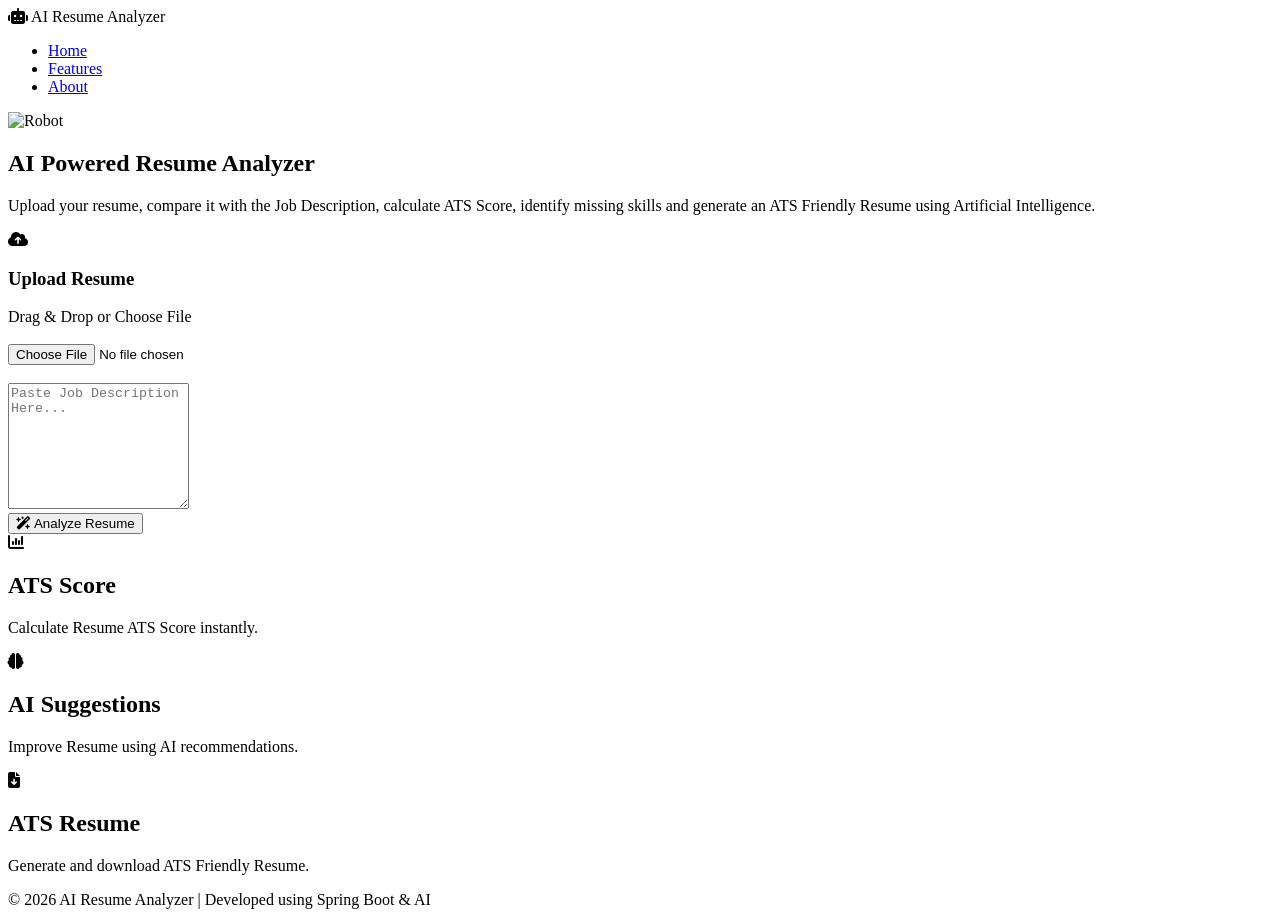
==== src/main/resources/templates/index.html @ 900b4673 "first commit" ====
<!DOCTYPE html>
<html lang="en" xmlns:th="http://www.thymeleaf.org">

<head>

    <meta charset="UTF-8">

    <meta name="viewport" content="width=device-width, initial-scale=1.0">

    <title>AI Resume Analyzer</title>

    <link rel="stylesheet" th:href="@{/css/style.css}">

    <link href="https://fonts.googleapis.com/css2?family=Poppins:wght@300;400;500;600;700;800&display=swap" rel="stylesheet">

    <link rel="stylesheet"
          href="https://cdnjs.cloudflare.com/ajax/libs/font-awesome/6.7.2/css/all.min.css">

</head>

<body>

<div class="background">

    <div class="circle one"></div>
    <div class="circle two"></div>

</div>

<nav>

    <div class="logo">

        <i class="fa-solid fa-robot"></i>

        AI Resume Analyzer

    </div>

    <ul>

        <li><a href="#">Home</a></li>

        <li><a href="#">Features</a></li>

        <li><a href="#">About</a></li>

    </ul>

</nav>

<section class="hero">

    <div class="left">

        <img
                th:src="@{/images/robot.jpg}"
                alt="Robot"
                class="robot-image">

    </div>

    <div class="right">

        <h1>

            AI Powered Resume Analyzer

        </h1>

        <p>

            Upload your resume, compare it with the Job Description,
            calculate ATS Score, identify missing skills and generate
            an ATS Friendly Resume using Artificial Intelligence.

        </p>

        <form>

            <div class="upload-box">

                <i class="fa-solid fa-cloud-arrow-up upload-icon"></i>

                <h3>

                    Upload Resume

                </h3>

                <span>

                    Drag & Drop or Choose File

                </span>

                <br><br>

                <input type="file">

            </div>

            <br>

            <textarea
                    placeholder="Paste Job Description Here..."
                    rows="8"></textarea>

            <br>

            <button>

                <i class="fa-solid fa-wand-magic-sparkles"></i>

                Analyze Resume

            </button>

        </form>

    </div>

</section>

<section class="features">

    <div class="feature-card">

        <i class="fa-solid fa-chart-column"></i>

        <h2>

            ATS Score

        </h2>

        <p>

            Calculate Resume ATS Score instantly.

        </p>

    </div>

    <div class="feature-card">

        <i class="fa-solid fa-brain"></i>

        <h2>

            AI Suggestions

        </h2>

        <p>

            Improve Resume using AI recommendations.

        </p>

    </div>

    <div class="feature-card">

        <i class="fa-solid fa-file-arrow-down"></i>

        <h2>

            ATS Resume

        </h2>

        <p>

            Generate and download ATS Friendly Resume.

        </p>

    </div>

</section>

<footer>

    © 2026 AI Resume Analyzer | Developed using Spring Boot & AI

</footer>

<script th:src="@{/js/script.js}"></script>

</body>

</html>
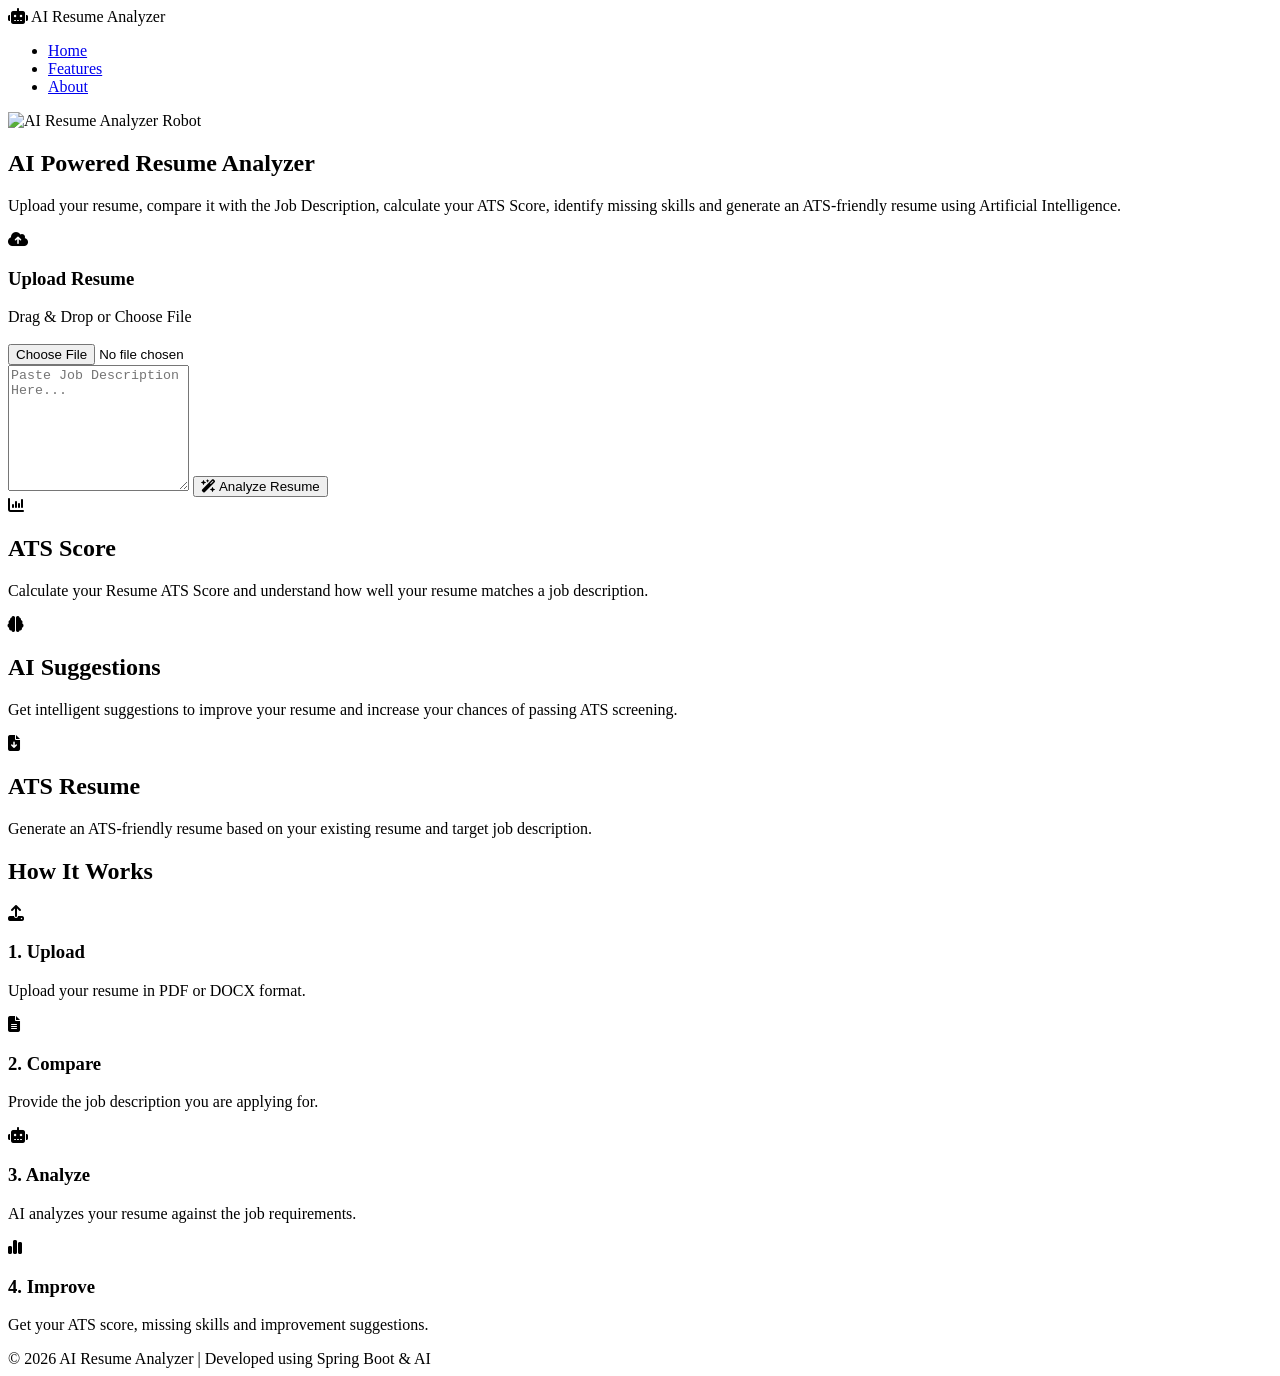
==== commit 1bb5a245: "Phase 2 - Resume upload and validation" ====
--- a/src/main/resources/templates/index.html
+++ b/src/main/resources/templates/index.html
@@ -9,10 +9,14 @@
 
     <title>AI Resume Analyzer</title>
 
+    <!-- Main CSS -->
     <link rel="stylesheet" th:href="@{/css/style.css}">
 
-    <link href="https://fonts.googleapis.com/css2?family=Poppins:wght@300;400;500;600;700;800&display=swap" rel="stylesheet">
-
+    <!-- Google Font -->
+    <link href="https://fonts.googleapis.com/css2?family=Poppins:wght@300;400;500;600;700;800&display=swap"
+          rel="stylesheet">
+
+    <!-- Font Awesome -->
     <link rel="stylesheet"
           href="https://cdnjs.cloudflare.com/ajax/libs/font-awesome/6.7.2/css/all.min.css">
 
@@ -20,13 +24,23 @@
 
 <body>
 
+<!-- ==========================================
+     ANIMATED BACKGROUND
+     ========================================== -->
+
 <div class="background">
 
     <div class="circle one"></div>
+
     <div class="circle two"></div>
 
 </div>
 
+
+<!-- ==========================================
+     NAVIGATION BAR
+     ========================================== -->
+
 <nav>
 
     <div class="logo">
@@ -39,27 +53,44 @@
 
     <ul>
 
-        <li><a href="#">Home</a></li>
-
-        <li><a href="#">Features</a></li>
-
-        <li><a href="#">About</a></li>
+        <li>
+            <a href="#">Home</a>
+        </li>
+
+        <li>
+            <a href="#features">Features</a>
+        </li>
+
+        <li>
+            <a href="#about">About</a>
+        </li>
 
     </ul>
 
 </nav>
 
+
+<!-- ==========================================
+     HERO SECTION
+     ========================================== -->
+
 <section class="hero">
+
+
+    <!-- LEFT SIDE - ROBOT -->
 
     <div class="left">
 
         <img
                 th:src="@{/images/robot.jpg}"
-                alt="Robot"
+                alt="AI Resume Analyzer Robot"
                 class="robot-image">
 
     </div>
 
+
+    <!-- RIGHT SIDE - RESUME ANALYZER -->
+
     <div class="right">
 
         <h1>
@@ -68,47 +99,73 @@
 
         </h1>
 
+
         <p>
 
             Upload your resume, compare it with the Job Description,
-            calculate ATS Score, identify missing skills and generate
-            an ATS Friendly Resume using Artificial Intelligence.
+            calculate your ATS Score, identify missing skills and
+            generate an ATS-friendly resume using Artificial Intelligence.
 
         </p>
 
-        <form>
+
+        <!-- ==========================================
+             RESUME FORM
+             ========================================== -->
+
+        <form id="resumeForm"
+              enctype="multipart/form-data">
+
+
+            <!-- RESUME UPLOAD -->
 
             <div class="upload-box">
 
                 <i class="fa-solid fa-cloud-arrow-up upload-icon"></i>
 
+
                 <h3>
 
                     Upload Resume
 
                 </h3>
 
-                <span>
+
+                <span id="uploadText">
 
                     Drag & Drop or Choose File
 
                 </span>
 
-                <br><br>
-
-                <input type="file">
+
+                <br>
+                <br>
+
+
+                <input
+                        type="file"
+                        id="resumeFile"
+                        name="resume"
+                        accept=".pdf,.docx">
+
 
             </div>
 
-            <br>
+
+            <!-- JOB DESCRIPTION -->
 
             <textarea
+                    id="jobDescription"
+                    name="jobDescription"
                     placeholder="Paste Job Description Here..."
                     rows="8"></textarea>
 
-            <br>
-
-            <button>
+
+            <!-- ANALYZE BUTTON -->
+
+            <button
+                    type="submit"
+                    id="analyzeButton">
 
                 <i class="fa-solid fa-wand-magic-sparkles"></i>
 
@@ -116,63 +173,91 @@
 
             </button>
 
+
         </form>
 
     </div>
 
 </section>
 
-<section class="features">
+
+<!-- ==========================================
+     FEATURES SECTION
+     ========================================== -->
+
+<section class="features"
+         id="features">
+
+
+    <!-- FEATURE 1 -->
 
     <div class="feature-card">
 
         <i class="fa-solid fa-chart-column"></i>
 
+
         <h2>
 
             ATS Score
 
         </h2>
 
+
         <p>
 
-            Calculate Resume ATS Score instantly.
+            Calculate your Resume ATS Score
+            and understand how well your resume
+            matches a job description.
 
         </p>
 
     </div>
 
+
+    <!-- FEATURE 2 -->
+
     <div class="feature-card">
 
         <i class="fa-solid fa-brain"></i>
 
+
         <h2>
 
             AI Suggestions
 
         </h2>
 
+
         <p>
 
-            Improve Resume using AI recommendations.
+            Get intelligent suggestions to improve
+            your resume and increase your chances
+            of passing ATS screening.
 
         </p>
 
     </div>
 
+
+    <!-- FEATURE 3 -->
+
     <div class="feature-card">
 
         <i class="fa-solid fa-file-arrow-down"></i>
 
+
         <h2>
 
             ATS Resume
 
         </h2>
 
+
         <p>
 
-            Generate and download ATS Friendly Resume.
+            Generate an ATS-friendly resume based
+            on your existing resume and target
+            job description.
 
         </p>
 
@@ -180,12 +265,121 @@
 
 </section>
 
+
+<!-- ==========================================
+     ABOUT SECTION
+     ========================================== -->
+
+<section class="about"
+         id="about">
+
+    <h2>
+
+        How It Works
+
+    </h2>
+
+
+    <div class="about-steps">
+
+
+        <div class="step">
+
+            <i class="fa-solid fa-upload"></i>
+
+            <h3>
+
+                1. Upload
+
+            </h3>
+
+            <p>
+
+                Upload your resume in PDF or DOCX format.
+
+            </p>
+
+        </div>
+
+
+        <div class="step">
+
+            <i class="fa-solid fa-file-lines"></i>
+
+            <h3>
+
+                2. Compare
+
+            </h3>
+
+            <p>
+
+                Provide the job description you are applying for.
+
+            </p>
+
+        </div>
+
+
+        <div class="step">
+
+            <i class="fa-solid fa-robot"></i>
+
+            <h3>
+
+                3. Analyze
+
+            </h3>
+
+            <p>
+
+                AI analyzes your resume against the job requirements.
+
+            </p>
+
+        </div>
+
+
+        <div class="step">
+
+            <i class="fa-solid fa-chart-simple"></i>
+
+            <h3>
+
+                4. Improve
+
+            </h3>
+
+            <p>
+
+                Get your ATS score, missing skills and improvement suggestions.
+
+            </p>
+
+        </div>
+
+    </div>
+
+</section>
+
+
+<!-- ==========================================
+     FOOTER
+     ========================================== -->
+
 <footer>
 
-    © 2026 AI Resume Analyzer | Developed using Spring Boot & AI
+    © 2026 AI Resume Analyzer
+    |
+    Developed using Spring Boot & AI
 
 </footer>
 
+
+<!-- ==========================================
+     JAVASCRIPT
+     ========================================== -->
+
 <script th:src="@{/js/script.js}"></script>
 
 </body>
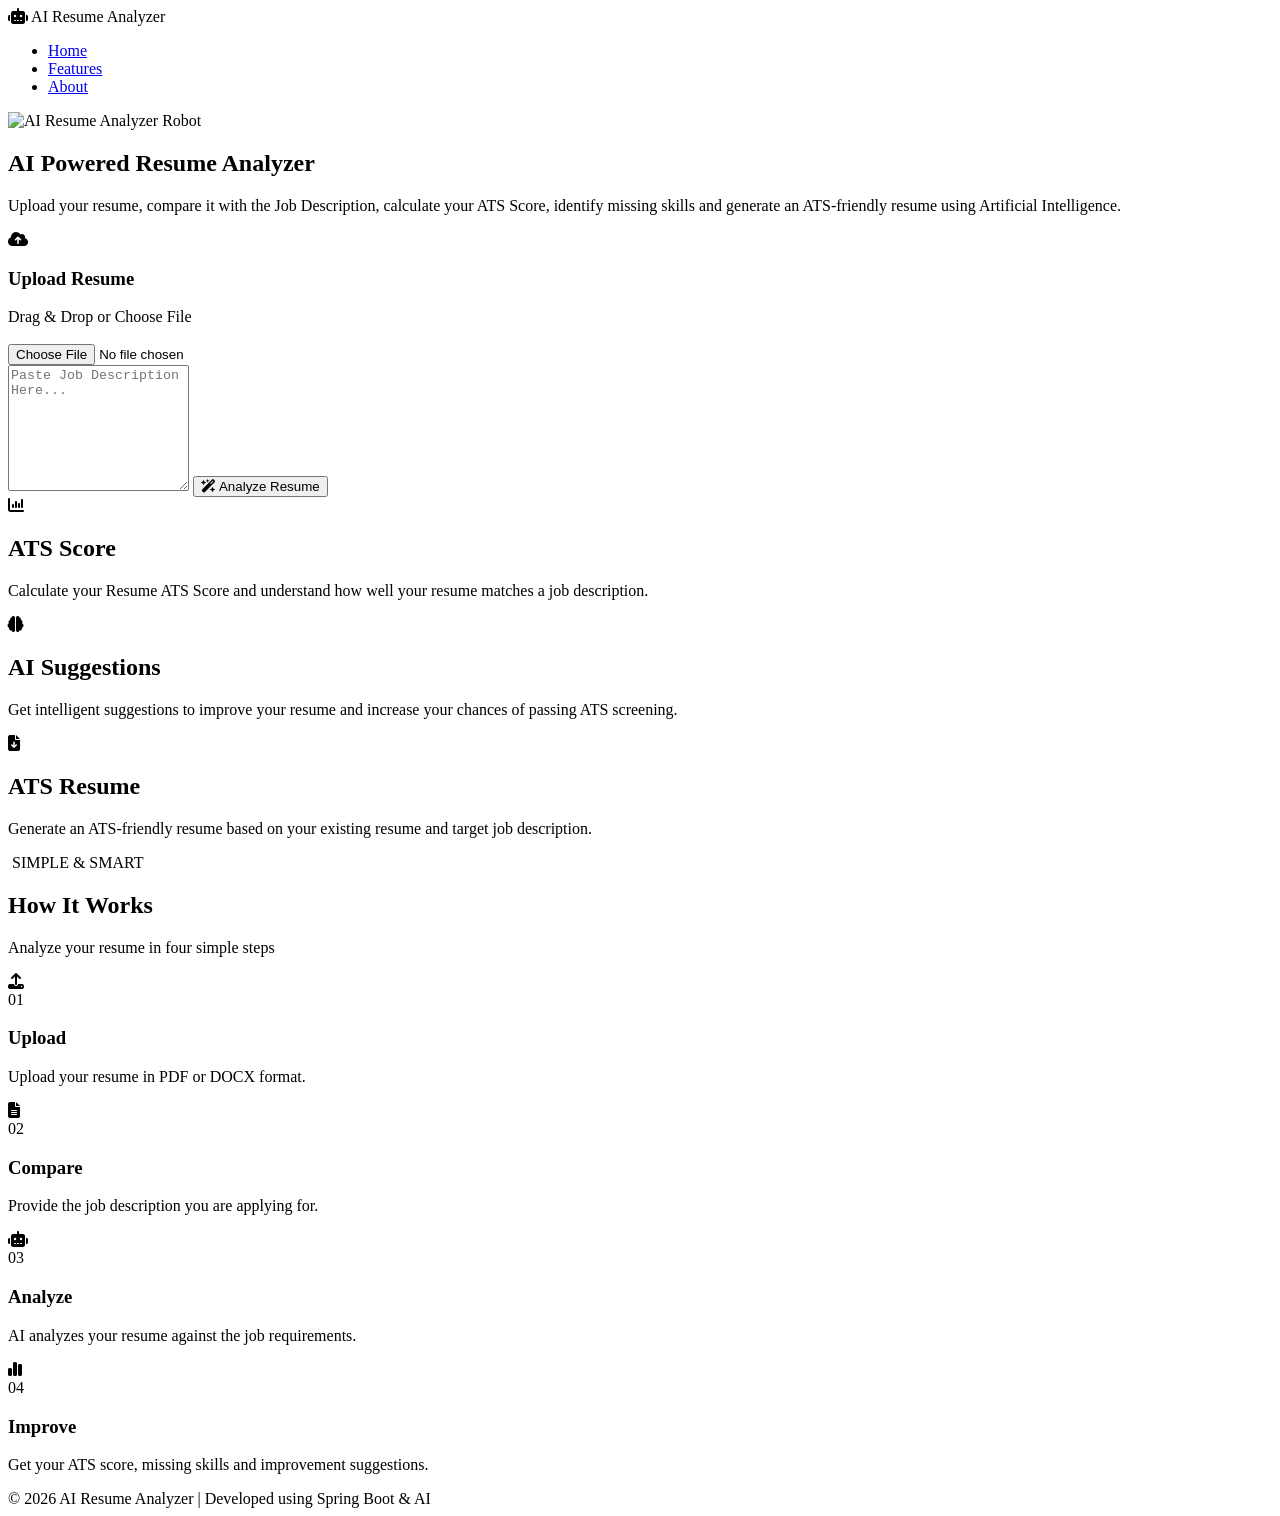
==== commit ad3dcea5: "Improve homepage UI and How It Works section" ====
--- a/src/main/resources/templates/index.html
+++ b/src/main/resources/templates/index.html
@@ -5,12 +5,14 @@
 
     <meta charset="UTF-8">
 
-    <meta name="viewport" content="width=device-width, initial-scale=1.0">
+    <meta name="viewport"
+          content="width=device-width, initial-scale=1.0">
 
     <title>AI Resume Analyzer</title>
 
     <!-- Main CSS -->
-    <link rel="stylesheet" th:href="@{/css/style.css}">
+    <link rel="stylesheet"
+          th:href="@{/css/style.css}">
 
     <!-- Google Font -->
     <link href="https://fonts.googleapis.com/css2?family=Poppins:wght@300;400;500;600;700;800&display=swap"
@@ -22,11 +24,13 @@
 
 </head>
 
+
 <body>
 
-<!-- ==========================================
-     ANIMATED BACKGROUND
-     ========================================== -->
+
+<!-- =====================================================
+     BACKGROUND
+     ===================================================== -->
 
 <div class="background">
 
@@ -37,9 +41,9 @@
 </div>
 
 
-<!-- ==========================================
-     NAVIGATION BAR
-     ========================================== -->
+<!-- =====================================================
+     NAVBAR
+     ===================================================== -->
 
 <nav>
 
@@ -50,6 +54,7 @@
         AI Resume Analyzer
 
     </div>
+
 
     <ul>
 
@@ -70,9 +75,9 @@
 </nav>
 
 
-<!-- ==========================================
+<!-- =====================================================
      HERO SECTION
-     ========================================== -->
+     ===================================================== -->
 
 <section class="hero">
 
@@ -89,7 +94,7 @@
     </div>
 
 
-    <!-- RIGHT SIDE - RESUME ANALYZER -->
+    <!-- RIGHT SIDE - ANALYZER -->
 
     <div class="right">
 
@@ -109,9 +114,9 @@
         </p>
 
 
-        <!-- ==========================================
+        <!-- =================================================
              RESUME FORM
-             ========================================== -->
+             ================================================= -->
 
         <form id="resumeForm"
               enctype="multipart/form-data">
@@ -119,7 +124,8 @@
 
             <!-- RESUME UPLOAD -->
 
-            <div class="upload-box">
+            <div class="upload-box"
+                 id="uploadBox">
 
                 <i class="fa-solid fa-cloud-arrow-up upload-icon"></i>
 
@@ -148,7 +154,6 @@
                         name="resume"
                         accept=".pdf,.docx">
 
-
             </div>
 
 
@@ -181,9 +186,10 @@
 </section>
 
 
-<!-- ==========================================
+
+<!-- =====================================================
      FEATURES SECTION
-     ========================================== -->
+     ===================================================== -->
 
 <section class="features"
          id="features">
@@ -266,33 +272,73 @@
 </section>
 
 
-<!-- ==========================================
-     ABOUT SECTION
-     ========================================== -->
+
+<!-- =====================================================
+     HOW IT WORKS / ABOUT
+     ===================================================== -->
 
 <section class="about"
          id="about">
 
-    <h2>
-
-        How It Works
-
-    </h2>
-
+
+    <div class="about-header">
+
+        <span class="about-label">
+
+            <i class="fa-solid fa-sparkles"></i>
+
+            SIMPLE & SMART
+
+        </span>
+
+
+        <h2>
+
+            How It Works
+
+        </h2>
+
+
+        <p>
+
+            Analyze your resume in four simple steps
+
+        </p>
+
+    </div>
+
+
+
+    <!-- STEPS -->
 
     <div class="about-steps">
 
 
+        <!-- STEP 1 -->
+
         <div class="step">
 
-            <i class="fa-solid fa-upload"></i>
+            <div class="step-icon">
+
+                <i class="fa-solid fa-upload"></i>
+
+            </div>
+
+
+            <span class="step-number">
+
+                01
+
+            </span>
+
 
             <h3>
 
-                1. Upload
+                Upload
 
             </h3>
 
+
             <p>
 
                 Upload your resume in PDF or DOCX format.
@@ -302,16 +348,32 @@
         </div>
 
 
+
+        <!-- STEP 2 -->
+
         <div class="step">
 
-            <i class="fa-solid fa-file-lines"></i>
+            <div class="step-icon">
+
+                <i class="fa-solid fa-file-lines"></i>
+
+            </div>
+
+
+            <span class="step-number">
+
+                02
+
+            </span>
+
 
             <h3>
 
-                2. Compare
+                Compare
 
             </h3>
 
+
             <p>
 
                 Provide the job description you are applying for.
@@ -321,16 +383,32 @@
         </div>
 
 
+
+        <!-- STEP 3 -->
+
         <div class="step">
 
-            <i class="fa-solid fa-robot"></i>
+            <div class="step-icon">
+
+                <i class="fa-solid fa-robot"></i>
+
+            </div>
+
+
+            <span class="step-number">
+
+                03
+
+            </span>
+
 
             <h3>
 
-                3. Analyze
+                Analyze
 
             </h3>
 
+
             <p>
 
                 AI analyzes your resume against the job requirements.
@@ -340,48 +418,71 @@
         </div>
 
 
+
+        <!-- STEP 4 -->
+
         <div class="step">
 
-            <i class="fa-solid fa-chart-simple"></i>
+            <div class="step-icon">
+
+                <i class="fa-solid fa-chart-simple"></i>
+
+            </div>
+
+
+            <span class="step-number">
+
+                04
+
+            </span>
+
 
             <h3>
 
-                4. Improve
+                Improve
 
             </h3>
 
+
             <p>
 
-                Get your ATS score, missing skills and improvement suggestions.
+                Get your ATS score, missing skills and
+                improvement suggestions.
 
             </p>
 
         </div>
 
+
     </div>
 
 </section>
 
 
-<!-- ==========================================
+
+<!-- =====================================================
      FOOTER
-     ========================================== -->
+     ===================================================== -->
 
 <footer>
 
     © 2026 AI Resume Analyzer
-    |
+
+    <span>|</span>
+
     Developed using Spring Boot & AI
 
 </footer>
 
 
-<!-- ==========================================
+
+<!-- =====================================================
      JAVASCRIPT
-     ========================================== -->
+     ===================================================== -->
 
 <script th:src="@{/js/script.js}"></script>
 
+
 </body>
 
 </html>
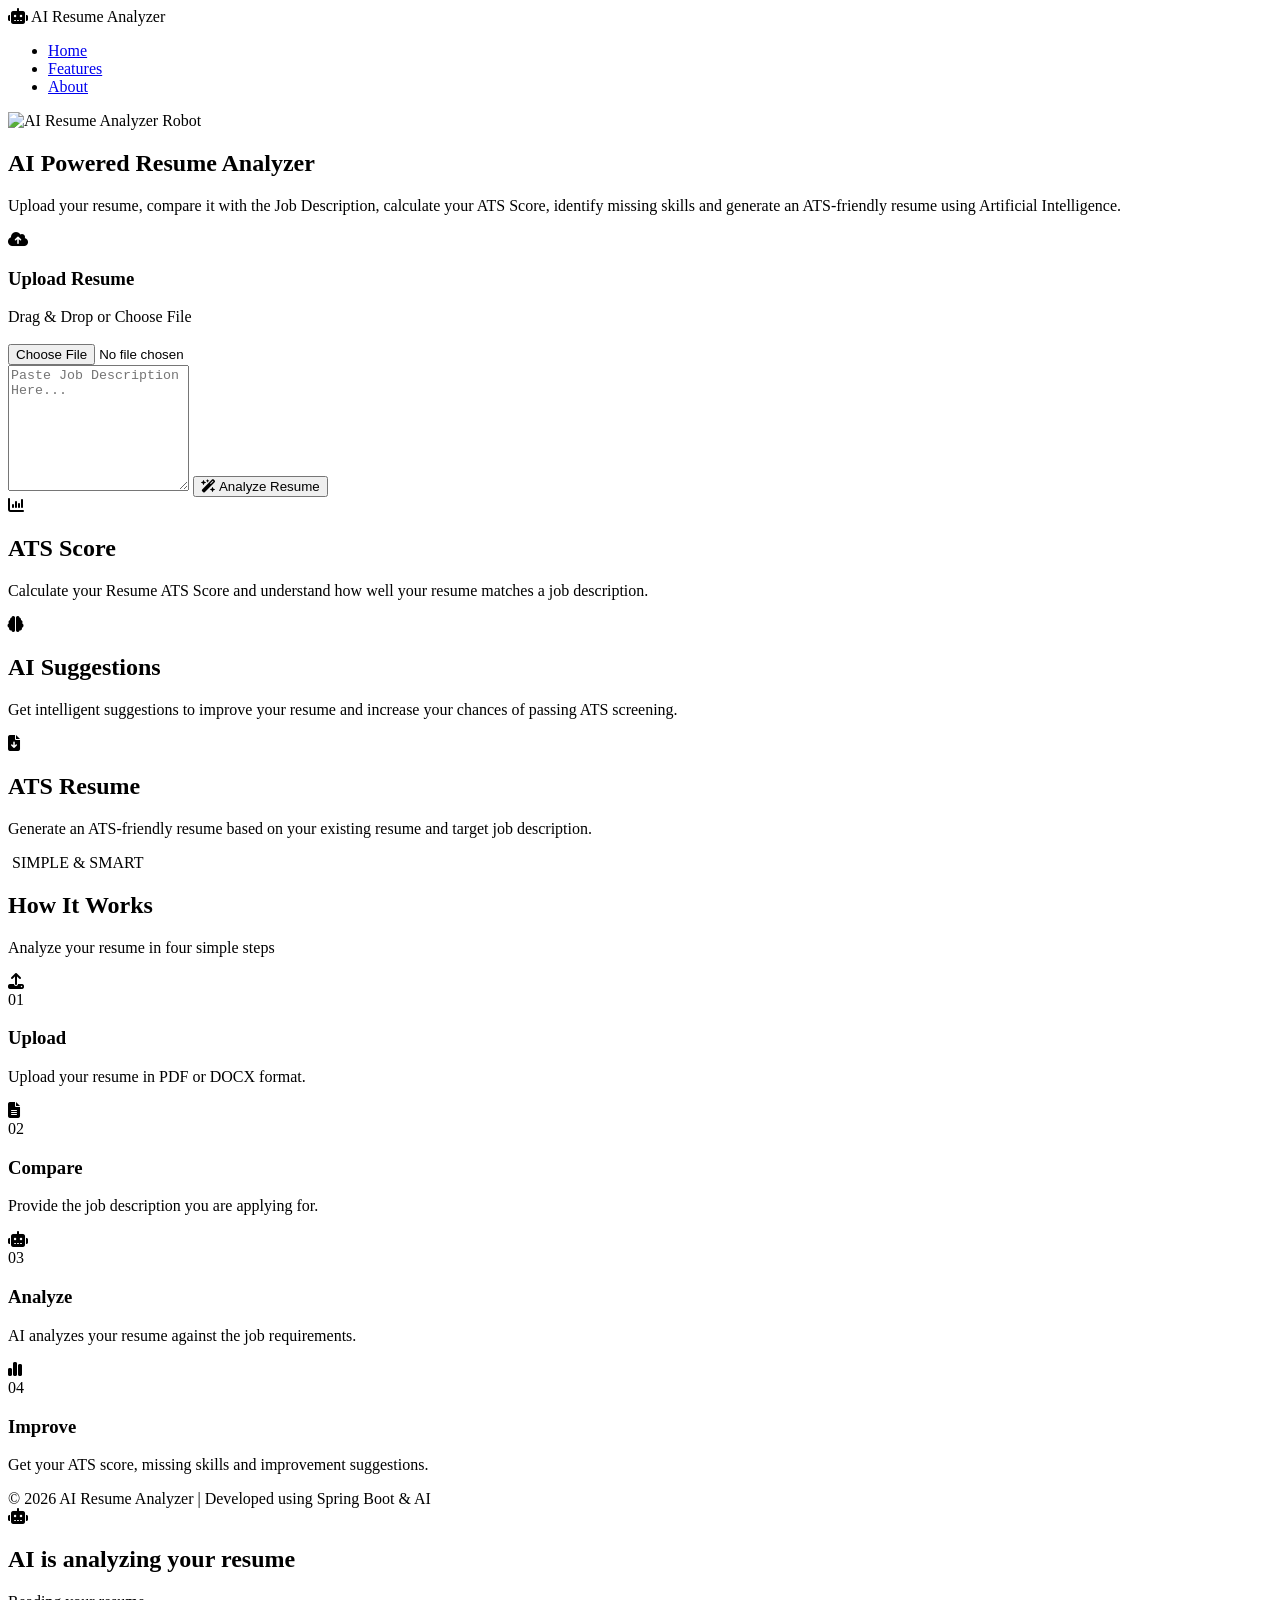
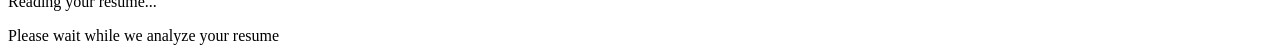
==== commit d08cb3f5: "Add AI resume analysis loading animation" ====
--- a/src/main/resources/templates/index.html
+++ b/src/main/resources/templates/index.html
@@ -474,7 +474,62 @@
 
 </footer>
 
-
+<!-- =====================================================
+     AI ANALYSIS LOADING OVERLAY
+     ===================================================== -->
+
+<div id="aiLoadingOverlay" class="ai-loading-overlay">
+
+    <div class="ai-loading-card">
+
+        <div class="ai-orbit">
+
+            <div class="orbit orbit-one"></div>
+
+            <div class="orbit orbit-two"></div>
+
+            <div class="ai-core">
+
+                <i class="fa-solid fa-robot"></i>
+
+            </div>
+
+        </div>
+
+
+        <h2>
+
+            AI is analyzing your resume
+
+        </h2>
+
+
+        <p id="aiLoadingMessage">
+
+            Reading your resume...
+
+        </p>
+
+
+        <div class="ai-progress-container">
+
+            <div
+                    id="aiProgressBar"
+                    class="ai-progress-bar">
+            </div>
+
+        </div>
+
+
+        <span class="ai-loading-subtext">
+
+            Please wait while we analyze your resume
+
+        </span>
+
+    </div>
+
+</div>
 
 <!-- =====================================================
      JAVASCRIPT
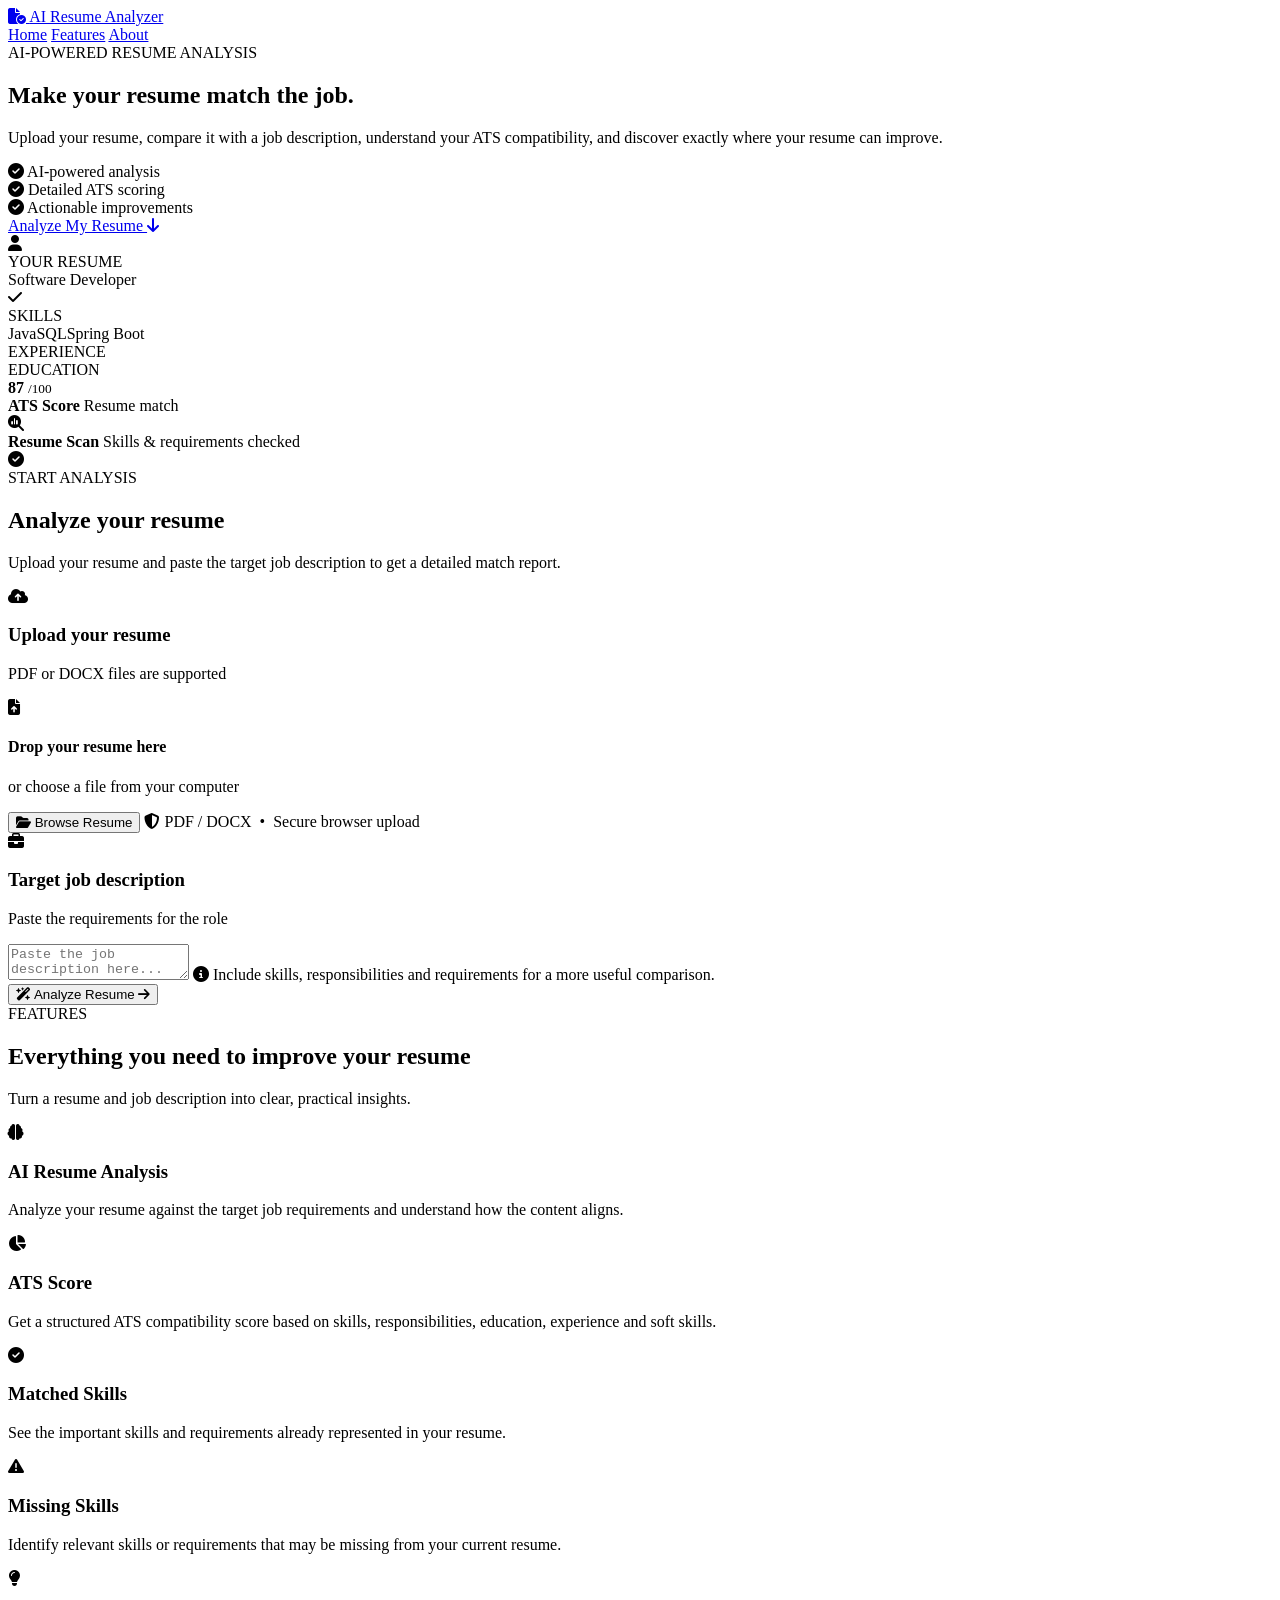
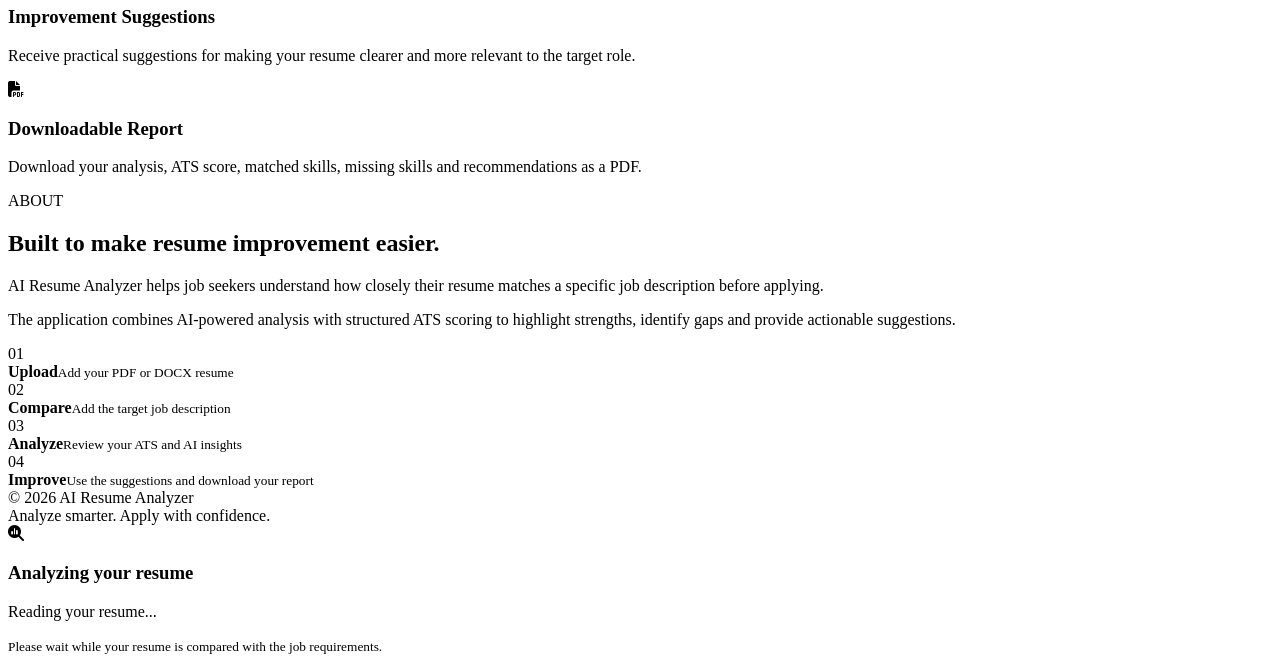
==== commit 852854ef: "Redesign resume analyzer home page" ====
--- a/src/main/resources/templates/index.html
+++ b/src/main/resources/templates/index.html
@@ -1,543 +1,293 @@
 <!DOCTYPE html>
 <html lang="en" xmlns:th="http://www.thymeleaf.org">
-
 <head>
-
     <meta charset="UTF-8">
-
-    <meta name="viewport"
-          content="width=device-width, initial-scale=1.0">
-
+    <meta name="viewport" content="width=device-width, initial-scale=1.0">
     <title>AI Resume Analyzer</title>
 
-    <!-- Main CSS -->
-    <link rel="stylesheet"
-          th:href="@{/css/style.css}">
-
-    <!-- Google Font -->
-    <link href="https://fonts.googleapis.com/css2?family=Poppins:wght@300;400;500;600;700;800&display=swap"
-          rel="stylesheet">
-
-    <!-- Font Awesome -->
-    <link rel="stylesheet"
-          href="https://cdnjs.cloudflare.com/ajax/libs/font-awesome/6.7.2/css/all.min.css">
-
+    <link rel="preconnect" href="https://fonts.googleapis.com">
+    <link rel="preconnect" href="https://fonts.gstatic.com" crossorigin>
+    <link href="https://fonts.googleapis.com/css2?family=Inter:wght@400;500;600;700;800&family=Poppins:wght@500;600;700;800&display=swap" rel="stylesheet">
+    <link rel="stylesheet" href="https://cdnjs.cloudflare.com/ajax/libs/font-awesome/6.7.2/css/all.min.css">
+    <link rel="stylesheet" th:href="@{/css/style.css}">
 </head>
 
-
 <body>
-
-
-<!-- =====================================================
-     BACKGROUND
-     ===================================================== -->
-
-<div class="background">
-
-    <div class="circle one"></div>
-
-    <div class="circle two"></div>
-
+<div class="site-bg"></div>
+
+<header class="navbar">
+    <a href="/" class="brand">
+        <span class="brand-mark"><i class="fa-solid fa-file-circle-check"></i></span>
+        <span>AI Resume Analyzer</span>
+    </a>
+
+    <nav class="nav-links">
+        <a href="#home">Home</a>
+        <a href="#features">Features</a>
+        <a href="#about">About</a>
+    </nav>
+</header>
+
+<main>
+    <!-- HERO -->
+    <section id="home" class="hero section-shell">
+        <div class="hero-copy">
+            <div class="eyebrow">
+                <span class="eyebrow-dot"></span>
+                AI-POWERED RESUME ANALYSIS
+            </div>
+
+            <h1>
+                Make your resume
+                <span>match the job.</span>
+            </h1>
+
+            <p class="hero-description">
+                Upload your resume, compare it with a job description,
+                understand your ATS compatibility, and discover exactly
+                where your resume can improve.
+            </p>
+
+            <div class="hero-points">
+                <div><i class="fa-solid fa-circle-check"></i> AI-powered analysis</div>
+                <div><i class="fa-solid fa-circle-check"></i> Detailed ATS scoring</div>
+                <div><i class="fa-solid fa-circle-check"></i> Actionable improvements</div>
+            </div>
+
+            <a href="#analyze" class="hero-cta">
+                Analyze My Resume <i class="fa-solid fa-arrow-down"></i>
+            </a>
+        </div>
+
+        <!-- CSS / HTML resume illustration: no external image required -->
+        <div class="hero-visual" aria-label="Resume analysis illustration">
+            <div class="glow-orb orb-one"></div>
+            <div class="glow-orb orb-two"></div>
+
+            <div class="resume-sheet">
+                <div class="resume-top">
+                    <div class="avatar-placeholder"><i class="fa-solid fa-user"></i></div>
+                    <div>
+                        <div class="resume-name">YOUR RESUME</div>
+                        <div class="resume-role">Software Developer</div>
+                    </div>
+                    <div class="resume-check"><i class="fa-solid fa-check"></i></div>
+                </div>
+
+                <div class="resume-line long"></div>
+                <div class="resume-line medium"></div>
+
+                <div class="mini-heading">SKILLS</div>
+                <div class="skill-row">
+                    <span>Java</span><span>SQL</span><span>Spring Boot</span>
+                </div>
+
+                <div class="mini-heading">EXPERIENCE</div>
+                <div class="resume-line long"></div>
+                <div class="resume-line short"></div>
+
+                <div class="mini-heading">EDUCATION</div>
+                <div class="resume-line medium"></div>
+            </div>
+
+            <div class="ats-badge">
+                <div class="ats-ring">
+                    <strong>87</strong>
+                    <small>/100</small>
+                </div>
+                <div>
+                    <strong>ATS Score</strong>
+                    <span>Resume match</span>
+                </div>
+            </div>
+
+            <div class="scan-card">
+                <i class="fa-solid fa-magnifying-glass-chart"></i>
+                <div>
+                    <strong>Resume Scan</strong>
+                    <span>Skills & requirements checked</span>
+                </div>
+                <i class="fa-solid fa-circle-check scan-ok"></i>
+            </div>
+        </div>
+    </section>
+
+    <!-- ANALYZER -->
+    <section id="analyze" class="analyzer-section section-shell">
+        <div class="section-heading centered">
+            <span class="section-label">START ANALYSIS</span>
+            <h2>Analyze your resume</h2>
+            <p>Upload your resume and paste the target job description to get a detailed match report.</p>
+        </div>
+
+        <form id="resumeForm" class="analyzer-grid">
+            <div class="upload-card">
+                <div class="card-heading">
+                    <div class="heading-icon"><i class="fa-solid fa-cloud-arrow-up"></i></div>
+                    <div>
+                        <h3>Upload your resume</h3>
+                        <p>PDF or DOCX files are supported</p>
+                    </div>
+                </div>
+
+                <div id="uploadBox" class="upload-zone">
+                    <input id="resumeFile" type="file" accept=".pdf,.docx" hidden>
+
+                    <div class="upload-icon-wrap">
+                        <i class="fa-solid fa-file-arrow-up"></i>
+                    </div>
+
+                    <h4 id="uploadText">Drop your resume here</h4>
+                    <p>or choose a file from your computer</p>
+
+                    <button type="button" class="browse-button"
+                            onclick="document.getElementById('resumeFile').click()">
+                        <i class="fa-solid fa-folder-open"></i>
+                        Browse Resume
+                    </button>
+
+                    <span class="upload-note">
+                        <i class="fa-solid fa-shield-halved"></i>
+                        PDF / DOCX &nbsp;•&nbsp; Secure browser upload
+                    </span>
+                </div>
+            </div>
+
+            <div class="jd-card">
+                <div class="card-heading">
+                    <div class="heading-icon"><i class="fa-solid fa-briefcase"></i></div>
+                    <div>
+                        <h3>Target job description</h3>
+                        <p>Paste the requirements for the role</p>
+                    </div>
+                </div>
+
+                <div class="textarea-wrap">
+                    <textarea id="jobDescription" name="jobDescription"
+                              placeholder="Paste the job description here...
+
+Example:
+• Java and Spring Boot
+• REST APIs
+• SQL
+• Good communication skills
+• Bachelor's degree in Computer Science"></textarea>
+                    <span class="textarea-hint"><i class="fa-solid fa-circle-info"></i> Include skills, responsibilities and requirements for a more useful comparison.</span>
+                </div>
+
+                <button id="analyzeButton" type="submit" class="analyze-button">
+                    <i class="fa-solid fa-wand-magic-sparkles"></i>
+                    Analyze Resume
+                    <i class="fa-solid fa-arrow-right"></i>
+                </button>
+            </div>
+        </form>
+    </section>
+
+    <!-- FEATURES -->
+    <section id="features" class="content-section section-shell">
+        <div class="section-heading centered">
+            <span class="section-label">FEATURES</span>
+            <h2>Everything you need to improve your resume</h2>
+            <p>Turn a resume and job description into clear, practical insights.</p>
+        </div>
+
+        <div class="feature-grid">
+            <article class="feature-card">
+                <div class="feature-icon"><i class="fa-solid fa-brain"></i></div>
+                <h3>AI Resume Analysis</h3>
+                <p>Analyze your resume against the target job requirements and understand how the content aligns.</p>
+            </article>
+
+            <article class="feature-card">
+                <div class="feature-icon"><i class="fa-solid fa-chart-pie"></i></div>
+                <h3>ATS Score</h3>
+                <p>Get a structured ATS compatibility score based on skills, responsibilities, education, experience and soft skills.</p>
+            </article>
+
+            <article class="feature-card">
+                <div class="feature-icon"><i class="fa-solid fa-circle-check"></i></div>
+                <h3>Matched Skills</h3>
+                <p>See the important skills and requirements already represented in your resume.</p>
+            </article>
+
+            <article class="feature-card">
+                <div class="feature-icon"><i class="fa-solid fa-triangle-exclamation"></i></div>
+                <h3>Missing Skills</h3>
+                <p>Identify relevant skills or requirements that may be missing from your current resume.</p>
+            </article>
+
+            <article class="feature-card">
+                <div class="feature-icon"><i class="fa-solid fa-lightbulb"></i></div>
+                <h3>Improvement Suggestions</h3>
+                <p>Receive practical suggestions for making your resume clearer and more relevant to the target role.</p>
+            </article>
+
+            <article class="feature-card">
+                <div class="feature-icon"><i class="fa-solid fa-file-pdf"></i></div>
+                <h3>Downloadable Report</h3>
+                <p>Download your analysis, ATS score, matched skills, missing skills and recommendations as a PDF.</p>
+            </article>
+        </div>
+    </section>
+
+    <!-- ABOUT -->
+    <section id="about" class="about-section section-shell">
+        <div class="about-panel">
+            <div class="about-copy">
+                <span class="section-label">ABOUT</span>
+                <h2>Built to make resume improvement easier.</h2>
+                <p>
+                    AI Resume Analyzer helps job seekers understand how closely their resume
+                    matches a specific job description before applying.
+                </p>
+                <p>
+                    The application combines AI-powered analysis with structured ATS scoring
+                    to highlight strengths, identify gaps and provide actionable suggestions.
+                </p>
+            </div>
+
+            <div class="workflow">
+                <div class="workflow-step">
+                    <span>01</span>
+                    <div><strong>Upload</strong><small>Add your PDF or DOCX resume</small></div>
+                </div>
+                <div class="workflow-line"></div>
+                <div class="workflow-step">
+                    <span>02</span>
+                    <div><strong>Compare</strong><small>Add the target job description</small></div>
+                </div>
+                <div class="workflow-line"></div>
+                <div class="workflow-step">
+                    <span>03</span>
+                    <div><strong>Analyze</strong><small>Review your ATS and AI insights</small></div>
+                </div>
+                <div class="workflow-line"></div>
+                <div class="workflow-step">
+                    <span>04</span>
+                    <div><strong>Improve</strong><small>Use the suggestions and download your report</small></div>
+                </div>
+            </div>
+        </div>
+    </section>
+</main>
+
+<footer class="footer">
+    <div>© 2026 AI Resume Analyzer</div>
+    <div>Analyze smarter. Apply with confidence.</div>
+</footer>
+
+<!-- Existing loading overlay IDs are intentionally preserved for script.js -->
+<div id="aiLoadingOverlay" class="loading-overlay">
+    <div class="loading-card">
+        <div class="loading-spinner"><i class="fa-solid fa-magnifying-glass-chart"></i></div>
+        <h3>Analyzing your resume</h3>
+        <p id="aiLoadingMessage">Reading your resume...</p>
+        <div class="progress-track"><div id="aiProgressBar" class="progress-bar"></div></div>
+        <small>Please wait while your resume is compared with the job requirements.</small>
+    </div>
 </div>
 
-
-<!-- =====================================================
-     NAVBAR
-     ===================================================== -->
-
-<nav>
-
-    <div class="logo">
-
-        <i class="fa-solid fa-robot"></i>
-
-        AI Resume Analyzer
-
-    </div>
-
-
-    <ul>
-
-        <li>
-            <a href="#">Home</a>
-        </li>
-
-        <li>
-            <a href="#features">Features</a>
-        </li>
-
-        <li>
-            <a href="#about">About</a>
-        </li>
-
-    </ul>
-
-</nav>
-
-
-<!-- =====================================================
-     HERO SECTION
-     ===================================================== -->
-
-<section class="hero">
-
-
-    <!-- LEFT SIDE - ROBOT -->
-
-    <div class="left">
-
-        <img
-                th:src="@{/images/robot.jpg}"
-                alt="AI Resume Analyzer Robot"
-                class="robot-image">
-
-    </div>
-
-
-    <!-- RIGHT SIDE - ANALYZER -->
-
-    <div class="right">
-
-        <h1>
-
-            AI Powered Resume Analyzer
-
-        </h1>
-
-
-        <p>
-
-            Upload your resume, compare it with the Job Description,
-            calculate your ATS Score, identify missing skills and
-            generate an ATS-friendly resume using Artificial Intelligence.
-
-        </p>
-
-
-        <!-- =================================================
-             RESUME FORM
-             ================================================= -->
-
-        <form id="resumeForm"
-              enctype="multipart/form-data">
-
-
-            <!-- RESUME UPLOAD -->
-
-            <div class="upload-box"
-                 id="uploadBox">
-
-                <i class="fa-solid fa-cloud-arrow-up upload-icon"></i>
-
-
-                <h3>
-
-                    Upload Resume
-
-                </h3>
-
-
-                <span id="uploadText">
-
-                    Drag & Drop or Choose File
-
-                </span>
-
-
-                <br>
-                <br>
-
-
-                <input
-                        type="file"
-                        id="resumeFile"
-                        name="resume"
-                        accept=".pdf,.docx">
-
-            </div>
-
-
-            <!-- JOB DESCRIPTION -->
-
-            <textarea
-                    id="jobDescription"
-                    name="jobDescription"
-                    placeholder="Paste Job Description Here..."
-                    rows="8"></textarea>
-
-
-            <!-- ANALYZE BUTTON -->
-
-            <button
-                    type="submit"
-                    id="analyzeButton">
-
-                <i class="fa-solid fa-wand-magic-sparkles"></i>
-
-                Analyze Resume
-
-            </button>
-
-
-        </form>
-
-    </div>
-
-</section>
-
-
-
-<!-- =====================================================
-     FEATURES SECTION
-     ===================================================== -->
-
-<section class="features"
-         id="features">
-
-
-    <!-- FEATURE 1 -->
-
-    <div class="feature-card">
-
-        <i class="fa-solid fa-chart-column"></i>
-
-
-        <h2>
-
-            ATS Score
-
-        </h2>
-
-
-        <p>
-
-            Calculate your Resume ATS Score
-            and understand how well your resume
-            matches a job description.
-
-        </p>
-
-    </div>
-
-
-    <!-- FEATURE 2 -->
-
-    <div class="feature-card">
-
-        <i class="fa-solid fa-brain"></i>
-
-
-        <h2>
-
-            AI Suggestions
-
-        </h2>
-
-
-        <p>
-
-            Get intelligent suggestions to improve
-            your resume and increase your chances
-            of passing ATS screening.
-
-        </p>
-
-    </div>
-
-
-    <!-- FEATURE 3 -->
-
-    <div class="feature-card">
-
-        <i class="fa-solid fa-file-arrow-down"></i>
-
-
-        <h2>
-
-            ATS Resume
-
-        </h2>
-
-
-        <p>
-
-            Generate an ATS-friendly resume based
-            on your existing resume and target
-            job description.
-
-        </p>
-
-    </div>
-
-</section>
-
-
-
-<!-- =====================================================
-     HOW IT WORKS / ABOUT
-     ===================================================== -->
-
-<section class="about"
-         id="about">
-
-
-    <div class="about-header">
-
-        <span class="about-label">
-
-            <i class="fa-solid fa-sparkles"></i>
-
-            SIMPLE & SMART
-
-        </span>
-
-
-        <h2>
-
-            How It Works
-
-        </h2>
-
-
-        <p>
-
-            Analyze your resume in four simple steps
-
-        </p>
-
-    </div>
-
-
-
-    <!-- STEPS -->
-
-    <div class="about-steps">
-
-
-        <!-- STEP 1 -->
-
-        <div class="step">
-
-            <div class="step-icon">
-
-                <i class="fa-solid fa-upload"></i>
-
-            </div>
-
-
-            <span class="step-number">
-
-                01
-
-            </span>
-
-
-            <h3>
-
-                Upload
-
-            </h3>
-
-
-            <p>
-
-                Upload your resume in PDF or DOCX format.
-
-            </p>
-
-        </div>
-
-
-
-        <!-- STEP 2 -->
-
-        <div class="step">
-
-            <div class="step-icon">
-
-                <i class="fa-solid fa-file-lines"></i>
-
-            </div>
-
-
-            <span class="step-number">
-
-                02
-
-            </span>
-
-
-            <h3>
-
-                Compare
-
-            </h3>
-
-
-            <p>
-
-                Provide the job description you are applying for.
-
-            </p>
-
-        </div>
-
-
-
-        <!-- STEP 3 -->
-
-        <div class="step">
-
-            <div class="step-icon">
-
-                <i class="fa-solid fa-robot"></i>
-
-            </div>
-
-
-            <span class="step-number">
-
-                03
-
-            </span>
-
-
-            <h3>
-
-                Analyze
-
-            </h3>
-
-
-            <p>
-
-                AI analyzes your resume against the job requirements.
-
-            </p>
-
-        </div>
-
-
-
-        <!-- STEP 4 -->
-
-        <div class="step">
-
-            <div class="step-icon">
-
-                <i class="fa-solid fa-chart-simple"></i>
-
-            </div>
-
-
-            <span class="step-number">
-
-                04
-
-            </span>
-
-
-            <h3>
-
-                Improve
-
-            </h3>
-
-
-            <p>
-
-                Get your ATS score, missing skills and
-                improvement suggestions.
-
-            </p>
-
-        </div>
-
-
-    </div>
-
-</section>
-
-
-
-<!-- =====================================================
-     FOOTER
-     ===================================================== -->
-
-<footer>
-
-    © 2026 AI Resume Analyzer
-
-    <span>|</span>
-
-    Developed using Spring Boot & AI
-
-</footer>
-
-<!-- =====================================================
-     AI ANALYSIS LOADING OVERLAY
-     ===================================================== -->
-
-<div id="aiLoadingOverlay" class="ai-loading-overlay">
-
-    <div class="ai-loading-card">
-
-        <div class="ai-orbit">
-
-            <div class="orbit orbit-one"></div>
-
-            <div class="orbit orbit-two"></div>
-
-            <div class="ai-core">
-
-                <i class="fa-solid fa-robot"></i>
-
-            </div>
-
-        </div>
-
-
-        <h2>
-
-            AI is analyzing your resume
-
-        </h2>
-
-
-        <p id="aiLoadingMessage">
-
-            Reading your resume...
-
-        </p>
-
-
-        <div class="ai-progress-container">
-
-            <div
-                    id="aiProgressBar"
-                    class="ai-progress-bar">
-            </div>
-
-        </div>
-
-
-        <span class="ai-loading-subtext">
-
-            Please wait while we analyze your resume
-
-        </span>
-
-    </div>
-
-</div>
-
-<!-- =====================================================
-     JAVASCRIPT
-     ===================================================== -->
-
 <script th:src="@{/js/script.js}"></script>
-
-
 </body>
-
-</html>+</html>
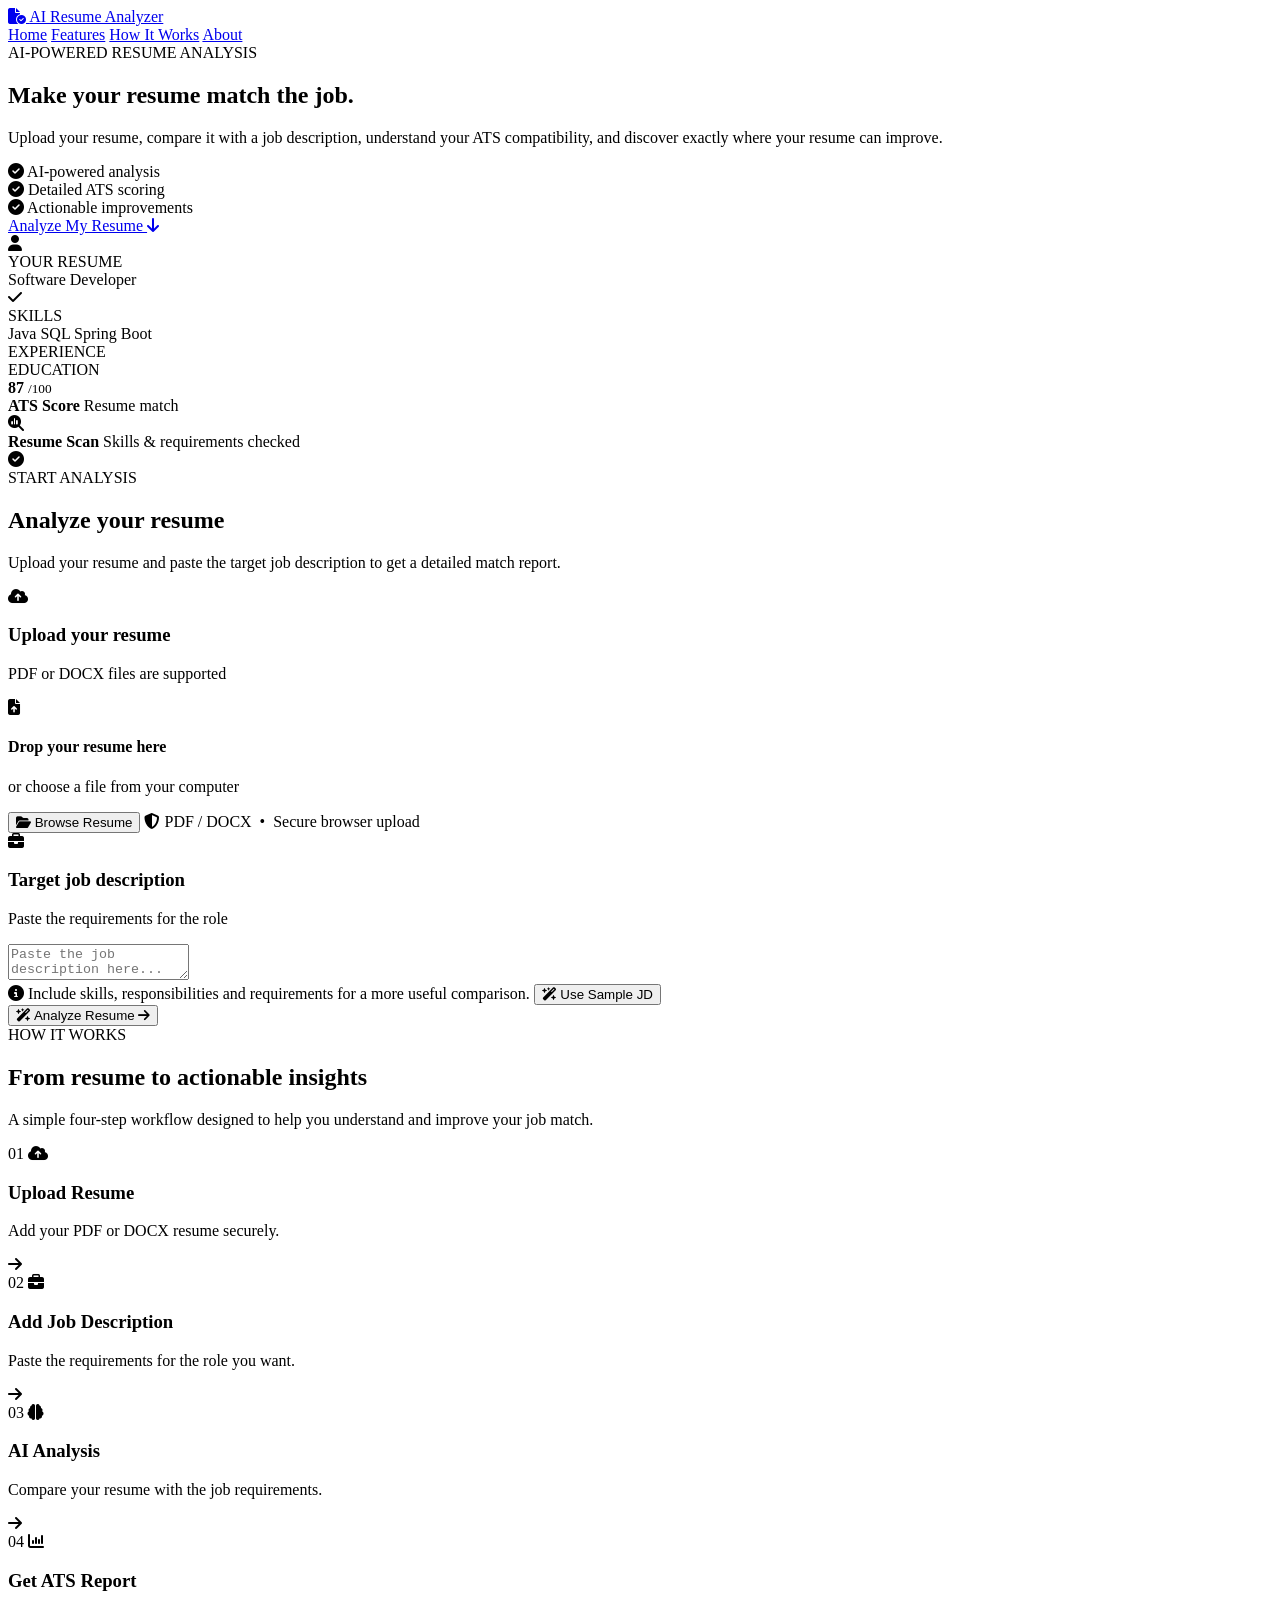
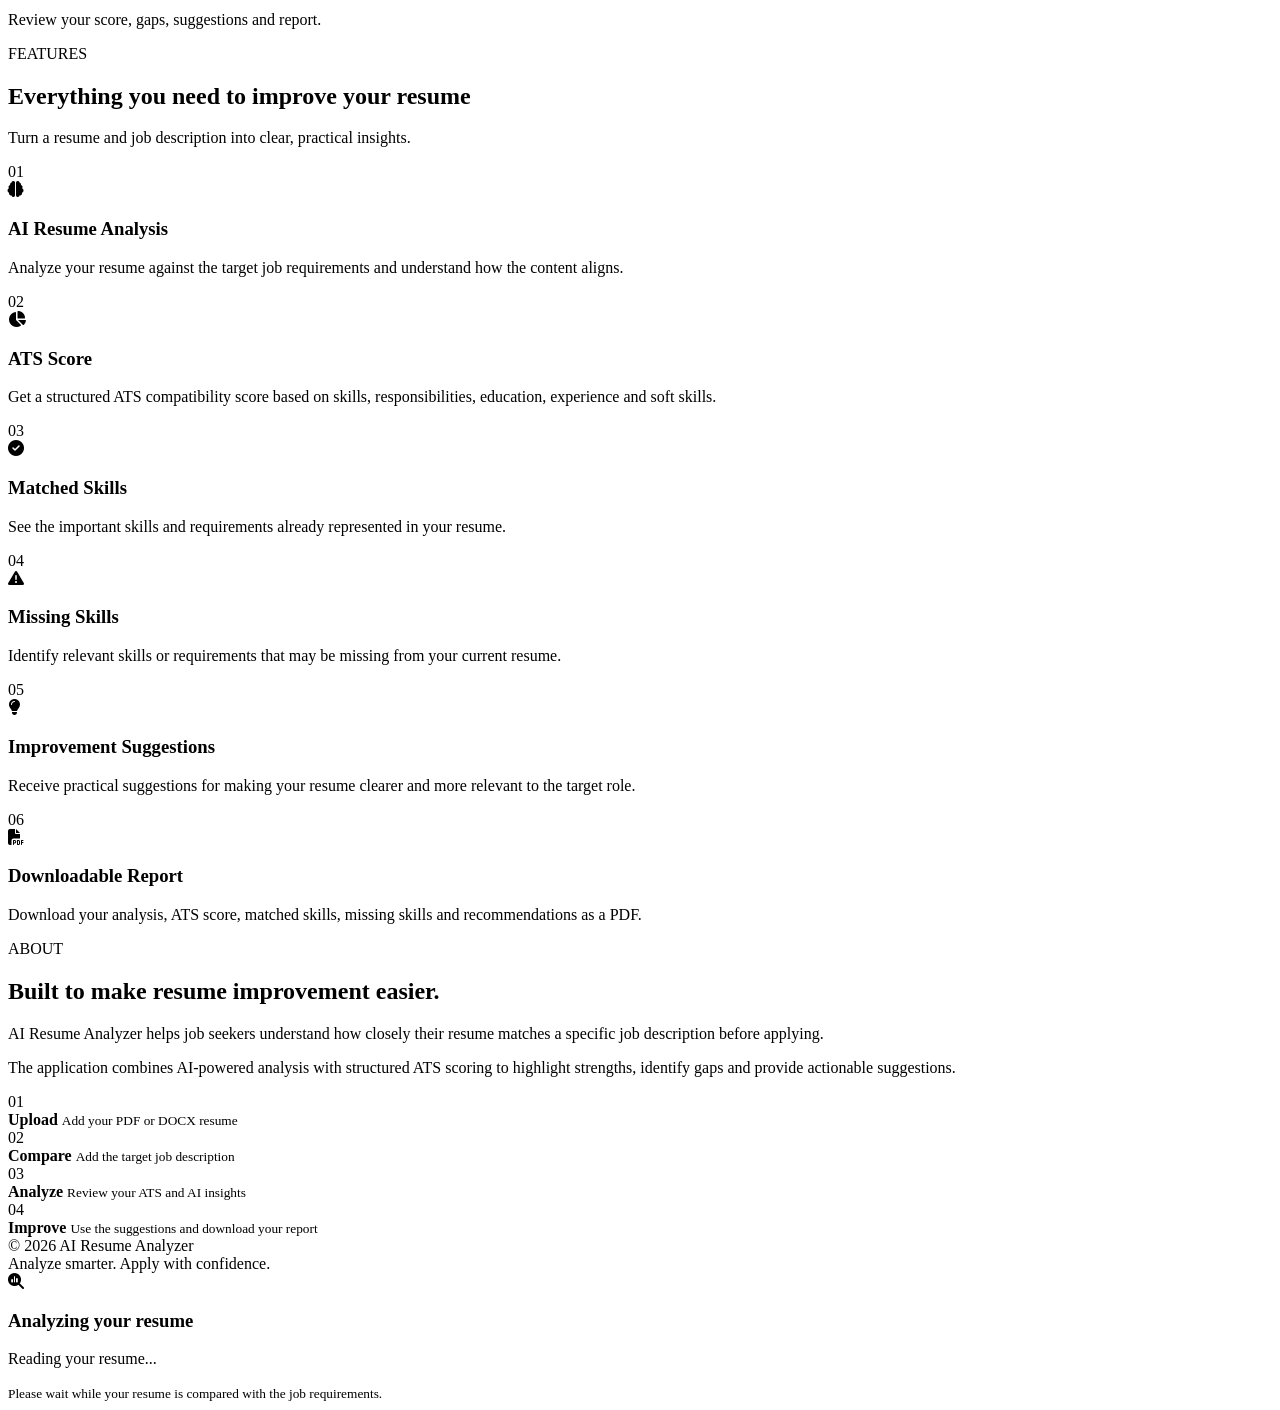
==== commit 62ec0e14: "Polish resume analyzer UI" ====
--- a/src/main/resources/templates/index.html
+++ b/src/main/resources/templates/index.html
@@ -24,14 +24,18 @@
     <nav class="nav-links">
         <a href="#home">Home</a>
         <a href="#features">Features</a>
+        <a href="#how-it-works">How It Works</a>
         <a href="#about">About</a>
     </nav>
 </header>
 
 <main>
+
     <!-- HERO -->
     <section id="home" class="hero section-shell">
+
         <div class="hero-copy">
+
             <div class="eyebrow">
                 <span class="eyebrow-dot"></span>
                 AI-POWERED RESUME ANALYSIS
@@ -49,245 +53,867 @@
             </p>
 
             <div class="hero-points">
-                <div><i class="fa-solid fa-circle-check"></i> AI-powered analysis</div>
-                <div><i class="fa-solid fa-circle-check"></i> Detailed ATS scoring</div>
-                <div><i class="fa-solid fa-circle-check"></i> Actionable improvements</div>
+                <div>
+                    <i class="fa-solid fa-circle-check"></i>
+                    AI-powered analysis
+                </div>
+
+                <div>
+                    <i class="fa-solid fa-circle-check"></i>
+                    Detailed ATS scoring
+                </div>
+
+                <div>
+                    <i class="fa-solid fa-circle-check"></i>
+                    Actionable improvements
+                </div>
             </div>
 
             <a href="#analyze" class="hero-cta">
-                Analyze My Resume <i class="fa-solid fa-arrow-down"></i>
+                Analyze My Resume
+                <i class="fa-solid fa-arrow-down"></i>
             </a>
+
         </div>
 
-        <!-- CSS / HTML resume illustration: no external image required -->
+
+        <!-- CSS / HTML resume illustration -->
         <div class="hero-visual" aria-label="Resume analysis illustration">
+
             <div class="glow-orb orb-one"></div>
             <div class="glow-orb orb-two"></div>
 
             <div class="resume-sheet">
+
                 <div class="resume-top">
-                    <div class="avatar-placeholder"><i class="fa-solid fa-user"></i></div>
+
+                    <div class="avatar-placeholder">
+                        <i class="fa-solid fa-user"></i>
+                    </div>
+
                     <div>
-                        <div class="resume-name">YOUR RESUME</div>
-                        <div class="resume-role">Software Developer</div>
-                    </div>
-                    <div class="resume-check"><i class="fa-solid fa-check"></i></div>
+                        <div class="resume-name">
+                            YOUR RESUME
+                        </div>
+
+                        <div class="resume-role">
+                            Software Developer
+                        </div>
+                    </div>
+
+                    <div class="resume-check">
+                        <i class="fa-solid fa-check"></i>
+                    </div>
+
                 </div>
 
                 <div class="resume-line long"></div>
                 <div class="resume-line medium"></div>
 
-                <div class="mini-heading">SKILLS</div>
+                <div class="mini-heading">
+                    SKILLS
+                </div>
+
                 <div class="skill-row">
-                    <span>Java</span><span>SQL</span><span>Spring Boot</span>
-                </div>
-
-                <div class="mini-heading">EXPERIENCE</div>
+                    <span>Java</span>
+                    <span>SQL</span>
+                    <span>Spring Boot</span>
+                </div>
+
+                <div class="mini-heading">
+                    EXPERIENCE
+                </div>
+
                 <div class="resume-line long"></div>
                 <div class="resume-line short"></div>
 
-                <div class="mini-heading">EDUCATION</div>
+                <div class="mini-heading">
+                    EDUCATION
+                </div>
+
                 <div class="resume-line medium"></div>
-            </div>
+
+            </div>
+
 
             <div class="ats-badge">
+
                 <div class="ats-ring">
                     <strong>87</strong>
                     <small>/100</small>
                 </div>
+
                 <div>
                     <strong>ATS Score</strong>
                     <span>Resume match</span>
                 </div>
-            </div>
+
+            </div>
+
 
             <div class="scan-card">
+
                 <i class="fa-solid fa-magnifying-glass-chart"></i>
+
                 <div>
                     <strong>Resume Scan</strong>
                     <span>Skills & requirements checked</span>
                 </div>
+
                 <i class="fa-solid fa-circle-check scan-ok"></i>
-            </div>
+
+            </div>
+
         </div>
+
     </section>
+
 
     <!-- ANALYZER -->
     <section id="analyze" class="analyzer-section section-shell">
+
         <div class="section-heading centered">
-            <span class="section-label">START ANALYSIS</span>
-            <h2>Analyze your resume</h2>
-            <p>Upload your resume and paste the target job description to get a detailed match report.</p>
+
+            <span class="section-label">
+                START ANALYSIS
+            </span>
+
+            <h2>
+                Analyze your resume
+            </h2>
+
+            <p>
+                Upload your resume and paste the target job description
+                to get a detailed match report.
+            </p>
+
         </div>
 
+
         <form id="resumeForm" class="analyzer-grid">
+
+            <!-- RESUME UPLOAD -->
             <div class="upload-card">
+
                 <div class="card-heading">
-                    <div class="heading-icon"><i class="fa-solid fa-cloud-arrow-up"></i></div>
+
+                    <div class="heading-icon">
+                        <i class="fa-solid fa-cloud-arrow-up"></i>
+                    </div>
+
                     <div>
-                        <h3>Upload your resume</h3>
-                        <p>PDF or DOCX files are supported</p>
-                    </div>
-                </div>
+                        <h3>
+                            Upload your resume
+                        </h3>
+
+                        <p>
+                            PDF or DOCX files are supported
+                        </p>
+                    </div>
+
+                </div>
+
 
                 <div id="uploadBox" class="upload-zone">
-                    <input id="resumeFile" type="file" accept=".pdf,.docx" hidden>
-
-                    <div class="upload-icon-wrap">
-                        <i class="fa-solid fa-file-arrow-up"></i>
-                    </div>
-
-                    <h4 id="uploadText">Drop your resume here</h4>
-                    <p>or choose a file from your computer</p>
-
-                    <button type="button" class="browse-button"
-                            onclick="document.getElementById('resumeFile').click()">
-                        <i class="fa-solid fa-folder-open"></i>
-                        Browse Resume
-                    </button>
-
-                    <span class="upload-note">
-                        <i class="fa-solid fa-shield-halved"></i>
-                        PDF / DOCX &nbsp;•&nbsp; Secure browser upload
-                    </span>
-                </div>
-            </div>
-
+
+                    <input
+                            id="resumeFile"
+                            type="file"
+                            accept=".pdf,.docx"
+                            hidden
+                    >
+
+
+                    <!-- DEFAULT UPLOAD CONTENT -->
+                    <div id="uploadPrompt" class="upload-prompt">
+
+                        <div class="upload-icon-wrap">
+                            <i class="fa-solid fa-file-arrow-up"></i>
+                        </div>
+
+                        <h4 id="uploadText">
+                            Drop your resume here
+                        </h4>
+
+                        <p>
+                            or choose a file from your computer
+                        </p>
+
+
+                        <button
+                                type="button"
+                                class="browse-button"
+                                onclick="document.getElementById('resumeFile').click()"
+                        >
+                            <i class="fa-solid fa-folder-open"></i>
+                            Browse Resume
+                        </button>
+
+
+                        <span class="upload-note">
+
+                            <i class="fa-solid fa-shield-halved"></i>
+
+                            PDF / DOCX
+                            &nbsp;•&nbsp;
+                            Secure browser upload
+
+                        </span>
+
+                    </div>
+
+
+                    <!-- SELECTED FILE CARD -->
+                    <div
+                            id="selectedFileCard"
+                            class="selected-file-card"
+                            hidden
+                    >
+
+                        <div class="selected-file-icon">
+
+                            <i class="fa-solid fa-file-lines"></i>
+
+                        </div>
+
+
+                        <div class="selected-file-info">
+
+                            <strong id="selectedFileName">
+                                Resume.pdf
+                            </strong>
+
+                            <span id="selectedFileMeta">
+                                PDF &nbsp;•&nbsp; 0 KB
+                            </span>
+
+                            <span class="selected-file-status">
+
+                                <i class="fa-solid fa-circle-check"></i>
+
+                                Resume ready to analyze
+
+                            </span>
+
+                        </div>
+
+
+                        <button
+                                type="button"
+                                id="changeFileButton"
+                                class="change-file-button"
+                        >
+                            Change file
+                        </button>
+
+                    </div>
+
+                </div>
+
+            </div>
+
+
+            <!-- JOB DESCRIPTION -->
             <div class="jd-card">
+
                 <div class="card-heading">
-                    <div class="heading-icon"><i class="fa-solid fa-briefcase"></i></div>
+
+                    <div class="heading-icon">
+
+                        <i class="fa-solid fa-briefcase"></i>
+
+                    </div>
+
                     <div>
-                        <h3>Target job description</h3>
-                        <p>Paste the requirements for the role</p>
-                    </div>
-                </div>
+
+                        <h3>
+                            Target job description
+                        </h3>
+
+                        <p>
+                            Paste the requirements for the role
+                        </p>
+
+                    </div>
+
+                </div>
+
 
                 <div class="textarea-wrap">
-                    <textarea id="jobDescription" name="jobDescription"
-                              placeholder="Paste the job description here...
+
+                    <textarea
+                            id="jobDescription"
+                            name="jobDescription"
+                            placeholder="Paste the job description here...
 
 Example:
 • Java and Spring Boot
 • REST APIs
 • SQL
 • Good communication skills
-• Bachelor's degree in Computer Science"></textarea>
-                    <span class="textarea-hint"><i class="fa-solid fa-circle-info"></i> Include skills, responsibilities and requirements for a more useful comparison.</span>
-                </div>
-
-                <button id="analyzeButton" type="submit" class="analyze-button">
+• Bachelor's degree in Computer Science"
+                    ></textarea>
+
+
+                    <div class="textarea-footer">
+
+                        <span class="textarea-hint">
+
+                            <i class="fa-solid fa-circle-info"></i>
+
+                            Include skills, responsibilities and requirements
+                            for a more useful comparison.
+
+                        </span>
+
+
+                        <button
+                                type="button"
+                                id="sampleJobButton"
+                                class="sample-jd-button"
+                        >
+
+                            <i class="fa-solid fa-wand-magic-sparkles"></i>
+
+                            Use Sample JD
+
+                        </button>
+
+                    </div>
+
+                </div>
+
+
+                <button
+                        id="analyzeButton"
+                        type="submit"
+                        class="analyze-button"
+                >
+
                     <i class="fa-solid fa-wand-magic-sparkles"></i>
+
                     Analyze Resume
+
                     <i class="fa-solid fa-arrow-right"></i>
+
                 </button>
-            </div>
+
+            </div>
+
         </form>
+
     </section>
 
+
+    <!-- HOW IT WORKS -->
+    <section
+            id="how-it-works"
+            class="how-it-works-section section-shell"
+    >
+
+        <div class="section-heading centered">
+
+            <span class="section-label">
+                HOW IT WORKS
+            </span>
+
+            <h2>
+                From resume to actionable insights
+            </h2>
+
+            <p>
+                A simple four-step workflow designed to help you
+                understand and improve your job match.
+            </p>
+
+        </div>
+
+
+        <div class="how-it-works-grid">
+
+
+            <!-- STEP 1 -->
+            <article class="how-step">
+
+                <div class="how-step-top">
+
+                    <span class="how-step-number">
+                        01
+                    </span>
+
+                    <span class="how-step-icon">
+
+                        <i class="fa-solid fa-cloud-arrow-up"></i>
+
+                    </span>
+
+                </div>
+
+                <h3>
+                    Upload Resume
+                </h3>
+
+                <p>
+                    Add your PDF or DOCX resume securely.
+                </p>
+
+            </article>
+
+
+            <div class="how-connector">
+
+                <i class="fa-solid fa-arrow-right"></i>
+
+            </div>
+
+
+            <!-- STEP 2 -->
+            <article class="how-step">
+
+                <div class="how-step-top">
+
+                    <span class="how-step-number">
+                        02
+                    </span>
+
+                    <span class="how-step-icon">
+
+                        <i class="fa-solid fa-briefcase"></i>
+
+                    </span>
+
+                </div>
+
+                <h3>
+                    Add Job Description
+                </h3>
+
+                <p>
+                    Paste the requirements for the role you want.
+                </p>
+
+            </article>
+
+
+            <div class="how-connector">
+
+                <i class="fa-solid fa-arrow-right"></i>
+
+            </div>
+
+
+            <!-- STEP 3 -->
+            <article class="how-step">
+
+                <div class="how-step-top">
+
+                    <span class="how-step-number">
+                        03
+                    </span>
+
+                    <span class="how-step-icon">
+
+                        <i class="fa-solid fa-brain"></i>
+
+                    </span>
+
+                </div>
+
+                <h3>
+                    AI Analysis
+                </h3>
+
+                <p>
+                    Compare your resume with the job requirements.
+                </p>
+
+            </article>
+
+
+            <div class="how-connector">
+
+                <i class="fa-solid fa-arrow-right"></i>
+
+            </div>
+
+
+            <!-- STEP 4 -->
+            <article class="how-step">
+
+                <div class="how-step-top">
+
+                    <span class="how-step-number">
+                        04
+                    </span>
+
+                    <span class="how-step-icon">
+
+                        <i class="fa-solid fa-chart-column"></i>
+
+                    </span>
+
+                </div>
+
+                <h3>
+                    Get ATS Report
+                </h3>
+
+                <p>
+                    Review your score, gaps, suggestions and report.
+                </p>
+
+            </article>
+
+        </div>
+
+    </section>
+
+
     <!-- FEATURES -->
-    <section id="features" class="content-section section-shell">
+    <section
+            id="features"
+            class="content-section section-shell"
+    >
+
         <div class="section-heading centered">
-            <span class="section-label">FEATURES</span>
-            <h2>Everything you need to improve your resume</h2>
-            <p>Turn a resume and job description into clear, practical insights.</p>
+
+            <span class="section-label">
+                FEATURES
+            </span>
+
+            <h2>
+                Everything you need to improve your resume
+            </h2>
+
+            <p>
+                Turn a resume and job description into clear,
+                practical insights.
+            </p>
+
         </div>
 
+
         <div class="feature-grid">
+
+
+            <!-- FEATURE 1 -->
             <article class="feature-card">
-                <div class="feature-icon"><i class="fa-solid fa-brain"></i></div>
-                <h3>AI Resume Analysis</h3>
-                <p>Analyze your resume against the target job requirements and understand how the content aligns.</p>
+
+                <span class="feature-number">
+                    01
+                </span>
+
+                <div class="feature-icon">
+
+                    <i class="fa-solid fa-brain"></i>
+
+                </div>
+
+                <h3>
+                    AI Resume Analysis
+                </h3>
+
+                <p>
+                    Analyze your resume against the target job
+                    requirements and understand how the content aligns.
+                </p>
+
             </article>
 
+
+            <!-- FEATURE 2 -->
             <article class="feature-card">
-                <div class="feature-icon"><i class="fa-solid fa-chart-pie"></i></div>
-                <h3>ATS Score</h3>
-                <p>Get a structured ATS compatibility score based on skills, responsibilities, education, experience and soft skills.</p>
+
+                <span class="feature-number">
+                    02
+                </span>
+
+                <div class="feature-icon">
+
+                    <i class="fa-solid fa-chart-pie"></i>
+
+                </div>
+
+                <h3>
+                    ATS Score
+                </h3>
+
+                <p>
+                    Get a structured ATS compatibility score based on
+                    skills, responsibilities, education, experience
+                    and soft skills.
+                </p>
+
             </article>
 
+
+            <!-- FEATURE 3 -->
             <article class="feature-card">
-                <div class="feature-icon"><i class="fa-solid fa-circle-check"></i></div>
-                <h3>Matched Skills</h3>
-                <p>See the important skills and requirements already represented in your resume.</p>
+
+                <span class="feature-number">
+                    03
+                </span>
+
+                <div class="feature-icon">
+
+                    <i class="fa-solid fa-circle-check"></i>
+
+                </div>
+
+                <h3>
+                    Matched Skills
+                </h3>
+
+                <p>
+                    See the important skills and requirements already
+                    represented in your resume.
+                </p>
+
             </article>
 
+
+            <!-- FEATURE 4 -->
             <article class="feature-card">
-                <div class="feature-icon"><i class="fa-solid fa-triangle-exclamation"></i></div>
-                <h3>Missing Skills</h3>
-                <p>Identify relevant skills or requirements that may be missing from your current resume.</p>
+
+                <span class="feature-number">
+                    04
+                </span>
+
+                <div class="feature-icon">
+
+                    <i class="fa-solid fa-triangle-exclamation"></i>
+
+                </div>
+
+                <h3>
+                    Missing Skills
+                </h3>
+
+                <p>
+                    Identify relevant skills or requirements that may
+                    be missing from your current resume.
+                </p>
+
             </article>
 
+
+            <!-- FEATURE 5 -->
             <article class="feature-card">
-                <div class="feature-icon"><i class="fa-solid fa-lightbulb"></i></div>
-                <h3>Improvement Suggestions</h3>
-                <p>Receive practical suggestions for making your resume clearer and more relevant to the target role.</p>
+
+                <span class="feature-number">
+                    05
+                </span>
+
+                <div class="feature-icon">
+
+                    <i class="fa-solid fa-lightbulb"></i>
+
+                </div>
+
+                <h3>
+                    Improvement Suggestions
+                </h3>
+
+                <p>
+                    Receive practical suggestions for making your
+                    resume clearer and more relevant to the target role.
+                </p>
+
             </article>
 
+
+            <!-- FEATURE 6 -->
             <article class="feature-card">
-                <div class="feature-icon"><i class="fa-solid fa-file-pdf"></i></div>
-                <h3>Downloadable Report</h3>
-                <p>Download your analysis, ATS score, matched skills, missing skills and recommendations as a PDF.</p>
+
+                <span class="feature-number">
+                    06
+                </span>
+
+                <div class="feature-icon">
+
+                    <i class="fa-solid fa-file-pdf"></i>
+
+                </div>
+
+                <h3>
+                    Downloadable Report
+                </h3>
+
+                <p>
+                    Download your analysis, ATS score, matched skills,
+                    missing skills and recommendations as a PDF.
+                </p>
+
             </article>
+
         </div>
+
     </section>
 
+
     <!-- ABOUT -->
-    <section id="about" class="about-section section-shell">
+    <section
+            id="about"
+            class="about-section section-shell"
+    >
+
         <div class="about-panel">
+
             <div class="about-copy">
-                <span class="section-label">ABOUT</span>
-                <h2>Built to make resume improvement easier.</h2>
-                <p>
-                    AI Resume Analyzer helps job seekers understand how closely their resume
-                    matches a specific job description before applying.
-                </p>
-                <p>
-                    The application combines AI-powered analysis with structured ATS scoring
-                    to highlight strengths, identify gaps and provide actionable suggestions.
-                </p>
-            </div>
+
+                <span class="section-label">
+                    ABOUT
+                </span>
+
+                <h2>
+                    Built to make resume improvement easier.
+                </h2>
+
+                <p>
+                    AI Resume Analyzer helps job seekers understand
+                    how closely their resume matches a specific job
+                    description before applying.
+                </p>
+
+                <p>
+                    The application combines AI-powered analysis with
+                    structured ATS scoring to highlight strengths,
+                    identify gaps and provide actionable suggestions.
+                </p>
+
+            </div>
+
 
             <div class="workflow">
+
                 <div class="workflow-step">
+
                     <span>01</span>
-                    <div><strong>Upload</strong><small>Add your PDF or DOCX resume</small></div>
-                </div>
+
+                    <div>
+                        <strong>Upload</strong>
+                        <small>
+                            Add your PDF or DOCX resume
+                        </small>
+                    </div>
+
+                </div>
+
+
                 <div class="workflow-line"></div>
+
+
                 <div class="workflow-step">
+
                     <span>02</span>
-                    <div><strong>Compare</strong><small>Add the target job description</small></div>
-                </div>
+
+                    <div>
+                        <strong>Compare</strong>
+                        <small>
+                            Add the target job description
+                        </small>
+                    </div>
+
+                </div>
+
+
                 <div class="workflow-line"></div>
+
+
                 <div class="workflow-step">
+
                     <span>03</span>
-                    <div><strong>Analyze</strong><small>Review your ATS and AI insights</small></div>
-                </div>
+
+                    <div>
+                        <strong>Analyze</strong>
+                        <small>
+                            Review your ATS and AI insights
+                        </small>
+                    </div>
+
+                </div>
+
+
                 <div class="workflow-line"></div>
+
+
                 <div class="workflow-step">
+
                     <span>04</span>
-                    <div><strong>Improve</strong><small>Use the suggestions and download your report</small></div>
-                </div>
-            </div>
+
+                    <div>
+                        <strong>Improve</strong>
+                        <small>
+                            Use the suggestions and download your report
+                        </small>
+                    </div>
+
+                </div>
+
+            </div>
+
         </div>
+
     </section>
+
 </main>
 
+
 <footer class="footer">
-    <div>© 2026 AI Resume Analyzer</div>
-    <div>Analyze smarter. Apply with confidence.</div>
+
+    <div>
+        © 2026 AI Resume Analyzer
+    </div>
+
+    <div>
+        Analyze smarter. Apply with confidence.
+    </div>
+
 </footer>
 
-<!-- Existing loading overlay IDs are intentionally preserved for script.js -->
-<div id="aiLoadingOverlay" class="loading-overlay">
+
+<!-- AI LOADING OVERLAY -->
+<div
+        id="aiLoadingOverlay"
+        class="loading-overlay"
+>
+
     <div class="loading-card">
-        <div class="loading-spinner"><i class="fa-solid fa-magnifying-glass-chart"></i></div>
-        <h3>Analyzing your resume</h3>
-        <p id="aiLoadingMessage">Reading your resume...</p>
-        <div class="progress-track"><div id="aiProgressBar" class="progress-bar"></div></div>
-        <small>Please wait while your resume is compared with the job requirements.</small>
+
+        <div class="loading-spinner">
+
+            <i class="fa-solid fa-magnifying-glass-chart"></i>
+
+        </div>
+
+        <h3>
+            Analyzing your resume
+        </h3>
+
+        <p id="aiLoadingMessage">
+            Reading your resume...
+        </p>
+
+        <div class="progress-track">
+
+            <div
+                    id="aiProgressBar"
+                    class="progress-bar"
+            ></div>
+
+        </div>
+
+        <small>
+            Please wait while your resume is compared
+            with the job requirements.
+        </small>
+
     </div>
+
 </div>
 
+
 <script th:src="@{/js/script.js}"></script>
+
 </body>
-</html>
+</html>
